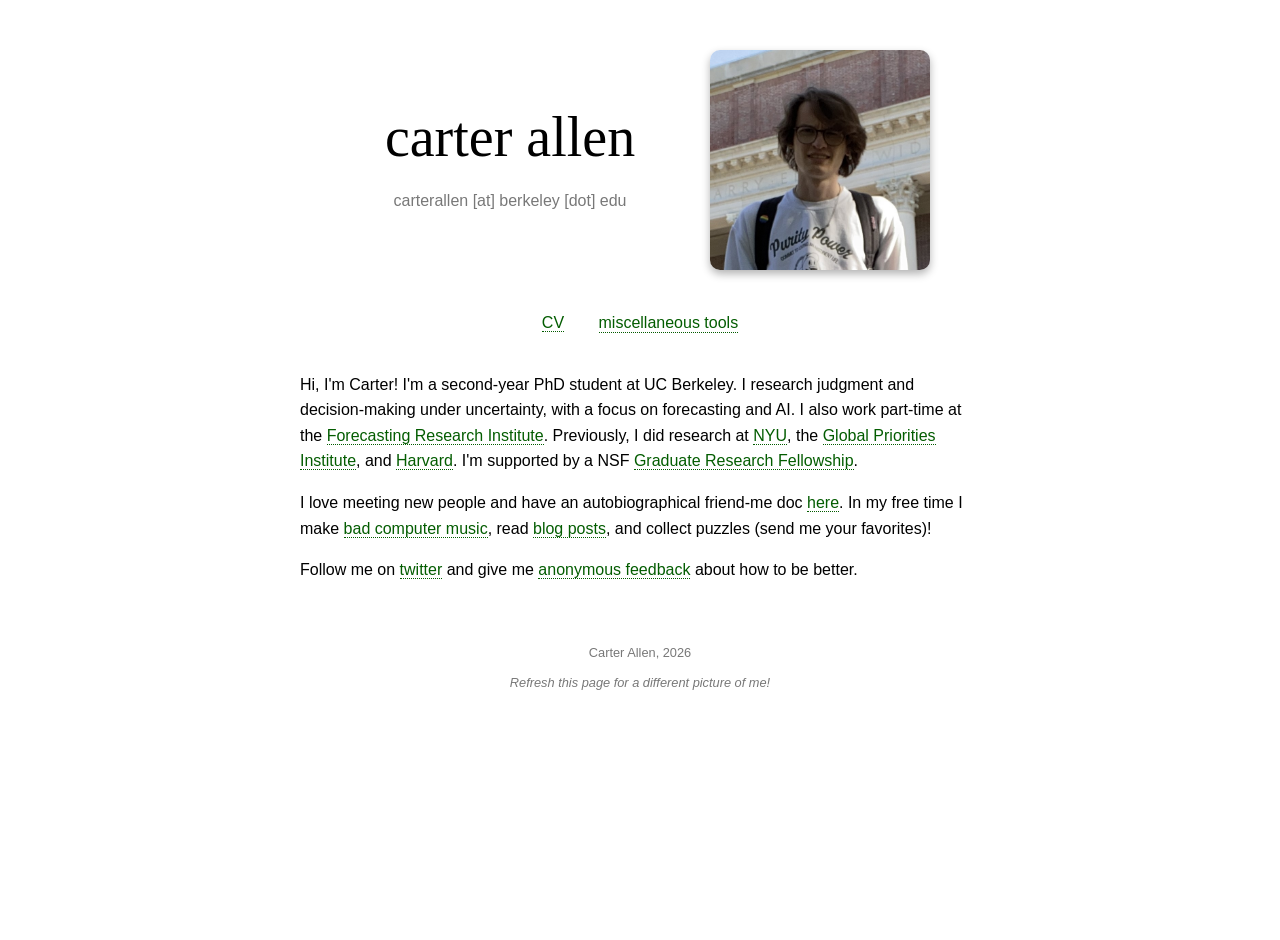
==== index.html @ b0ffc3cb "standardize css guide" ====
<!DOCTYPE html>
<html lang="en">
<head>
    <!-- Google tag (gtag.js) -->
    <script async src="https://www.googletagmanager.com/gtag/js?id=G-XY6XJG6CRG"></script>
    <script>
        window.dataLayer = window.dataLayer || [];
        function gtag(){dataLayer.push(arguments);}
        gtag('js', new Date());
        gtag('config', 'G-XY6XJG6CRG');
    </script>

    <title>carter allen | home</title>
    <meta charset="UTF-8">
    <meta name="viewport" content="width=device-width, initial-scale=1.0">
    <link href="https://cdnjs.cloudflare.com/ajax/libs/font-awesome/6.0.0/css/all.min.css" rel="stylesheet">
    <link href="styles/common.css" rel="stylesheet">

    <script>
        const images = ["its_me.jpg", "its_me2.jpg", "its_me3.JPG", "its_me5.JPG",
                 "its_me9.jpg", "its_me10.PNG", "its_me11.jpg", "its_me12.png"];
        const colors = ["#55a366", "#9440a3", "#035c00", "#3245c0",
                 "#787878", "#78012f", "#eb5802", "#a38940"];

        // Pick a random index NOW (synchronous, before first paint) to avoid flash
        let currentColorIndex = Math.floor(Math.random() * images.length);
        document.documentElement.style.setProperty('--accent-color', colors[currentColorIndex]);
        localStorage.setItem('accentColor', colors[currentColorIndex]);
        // Store selected image so it can start loading as soon as the <img> tag is parsed
        window._selectedImage = images[currentColorIndex];

        function setImageAndColor(){
            applyAccentColor();
            // src is already set by the inline script below the <img> tag
            const caption = document.getElementById("photo-caption");
            caption.style.display = (window._selectedImage === "its_me11.jpg") ? "block" : "none";
        }

        function applyAccentColor() {
            document.documentElement.style.setProperty('--accent-color', colors[currentColorIndex]);
            localStorage.setItem('accentColor', colors[currentColorIndex]);
        }

        function showTools() {
            document.getElementById('home-content').style.display = 'none';
            document.getElementById('tools-content').style.display = 'block';
            document.getElementById('header-title').textContent = 'tools';
            document.getElementById('header-subtitle').textContent = 'a few research utilities';
            document.getElementById('nav-home').style.display = 'none';
            document.getElementById('nav-tools').style.display = 'inline';
            document.title = 'carter allen | tools';
            applyAccentColor();
            // Generate initial EA org name if empty
            if (!document.getElementById('generatedName').textContent) {
                generateOne();
            }
        }

        function showHome() {
            document.getElementById('tools-content').style.display = 'none';
            document.getElementById('home-content').style.display = 'block';
            document.getElementById('header-title').textContent = 'carter allen';
            document.getElementById('header-subtitle').textContent = 'carterallen [at] berkeley [dot] edu';
            document.getElementById('nav-tools').style.display = 'none';
            document.getElementById('nav-home').style.display = 'inline';
            document.title = 'carter allen | home';
            applyAccentColor();
        }
    </script>

    <style>
        body {
            display: flex;
            flex-direction: column;
            align-items: center;
            justify-content: flex-start;
            min-height: 100vh;
            margin: 0;
            padding: 20px;
        }

        #image-container {
            width: 220px;
            height: 220px;
            position: relative;
            text-align: center;
            transition: opacity 0.3s ease;
        }

        img {
            width: 220px;
            height: 220px;
            object-fit: cover;
            border-radius: 10px;
            box-shadow: 0 4px 8px rgba(0, 0, 0, 0.3);
            transition: transform 0.3s ease, opacity 0.35s ease;
            opacity: 0;
        }

        img:hover {
            transform: scale(1.02);
        }

        #header {
            display: flex;
            align-items: center;
            margin-bottom: 40px;
            margin-top: 30px;
            flex-wrap: wrap;
            justify-content: center;
            gap: 40px;
        }

        #header h1 {
            font-family: Georgia, 'Times New Roman', Times, serif;
            font-weight: normal;
            font-size: 3.5rem;
            margin: 0;
            transition: all 0.3s ease;
        }

        #header h2 {
            font-family: 'Open Sans', Arial, sans-serif;
            font-weight: normal;
            font-size: 1rem;
            margin-top: 5px;
            color: var(--secondary-text);
            transition: all 0.3s ease;
        }

        #header-text {
            text-align: center;
            min-width: 320px;
        }

        #photo-caption {
            display: none;
            margin-top: 10px;
            font-size: 0.8rem;
            color: var(--secondary-text);
            font-style: italic;
        }

        nav {
            margin-top: 0;
            margin-bottom: 20px;
            text-align: center;
        }

        nav a,
        nav .nav-toggle {
            margin: 0 15px;
            font-size: 1rem;
        }

        nav .nav-toggle {
            line-height: 1.2;
        }

        #content {
            max-width: 720px;
            width: 100%;
            padding: 0 20px;
            margin: 0 auto;
            text-align: left;
            font-size: 1rem;
            font-weight: 400;
            box-sizing: border-box;
        }

        .refresh-text {
            margin-top: 10px;
            font-style: italic;
        }

        /* Tools styles */
        #tools-content {
            display: none;
            max-width: 800px;
            width: 100%;
            padding: 0 20px;
            margin: 0 auto;
            box-sizing: border-box;
        }

        .tool-card {
            background: #fafafa;
            border-radius: 10px;
            padding: 25px 30px;
            margin: 20px 0;
            box-shadow: 0 2px 8px rgba(0, 0, 0, 0.08);
            transition: box-shadow 0.2s ease;
        }

        .tool-card:hover {
            box-shadow: 0 4px 12px rgba(0, 0, 0, 0.12);
        }

        .tool-card h3 {
            font-family: Georgia, 'Times New Roman', Times, serif;
            font-weight: normal;
            font-size: 1.1rem;
            margin: 0 0 10px 0;
            color: var(--accent-color);
        }

        .tool-card h3 a {
            border-bottom: none;
            color: var(--accent-color);
        }

        .tool-card h3 a:hover {
            border-bottom: 1px solid currentColor;
        }

        .tool-card p {
            margin: 0 0 15px 0;
            color: #444;
        }

        .tool-card .tag {
            display: inline-block;
            background: #e8e8e8;
            padding: 3px 10px;
            border-radius: 12px;
            font-size: 0.75rem;
            color: var(--secondary-text);
            margin-right: 8px;
        }

        .tool-card .external-link {
            font-size: 0.85rem;
        }

        /* EA Org Generator Styles */
        .generator-container {
            margin-top: 15px;
        }

        .generated-name {
            font-size: 1.2rem;
            font-family: Georgia, 'Times New Roman', Times, serif;
            color: var(--accent-color);
            padding: 15px;
            background: #f5f7fa;
            border-radius: 5px;
            text-align: center;
            min-height: 1.5em;
        }

        .generator-btn-inline {
            background: var(--accent-color);
            color: white;
            border: none;
            padding: 4px 12px;
            border-radius: 4px;
            font-family: 'Open Sans', Arial, sans-serif;
            font-size: 0.85rem;
            cursor: pointer;
            transition: all 0.2s ease;
            transform: rotate(4deg);
            display: inline-block;
            margin-left: 5px;
        }

        .generator-btn-inline:hover {
            opacity: 0.85;
            transform: rotate(0deg);
        }

        /* For tablets & small screens */
        @media (max-width: 768px) {
            #header {
                flex-direction: column;
                align-items: center;
                margin-top: 20px;
                gap: 20px;
            }

            #header h1 {
                font-size: 2.8rem;
            }

            .tool-card {
                padding: 20px;
            }
        }

        /* For very small screens, like smartphones */
        @media (max-width: 480px) {
            #content, #tools-content {
                padding: 0 10px;
            }

            #header h1 {
                font-size: 2.2rem;
            }

            body {
                padding: 15px;
            }

            nav a,
            nav .nav-toggle {
                margin: 0 10px;
                font-size: 1rem;
            }
        }
    </style>
</head>
<body onload="setImageAndColor()">
    <div id="header">
        <div id="header-text">
            <h1 id="header-title">carter allen</h1>
            <h2 id="header-subtitle">carterallen [at] berkeley [dot] edu</h2>
        </div>
        <div id="image-container">
            <img id="me" src="" width="220" height="220" alt="Carter Allen">
            <script>
                var _img = document.getElementById('me');
                _img.src = window._selectedImage;
                _img.onload = function() { _img.style.opacity = '1'; };
            </script>
            <div id="photo-caption">Photo credit: <a href="https://lorenfryxell.com/" target="_blank" rel="noopener noreferrer">Loren Fryxell</a></div>
        </div>
    </div>

    <nav>
        <span id="nav-home">
            <a href="Allen_CV_April_2026.pdf" target="_blank" rel="noopener noreferrer">CV</a>
            <button type="button" class="link-button nav-toggle" onclick="showTools()">miscellaneous tools</button>
        </span>
        <span id="nav-tools" style="display: none;">
            <button type="button" class="link-button nav-toggle" onclick="showHome()">&larr; back to home</button>
        </span>
    </nav>

    <!-- Home Content -->
    <div id="home-content">
        <div id="content">
            <p>
                Hi, I'm Carter! I'm a second-year PhD student at UC Berkeley.
                I research judgment and decision-making under uncertainty, with a focus on forecasting and AI.
                I also work part-time at the <a href="https://forecastingresearch.org/" target="_blank" rel="noopener noreferrer">Forecasting Research Institute</a>.
                Previously, I did research at <a href="https://eapsychology.org/" target="_blank" rel="noopener noreferrer">NYU</a>, the
                <a href="https://globalprioritiesinstitute.org/" target="_blank" rel="noopener noreferrer">Global Priorities Institute</a>, and
                <a href="https://cushmanlab.fas.harvard.edu/" target="_blank" rel="noopener noreferrer">Harvard</a>.
                I'm supported by a NSF <a href="https://www.nsfgrfp.org/" target="_blank" rel="noopener noreferrer">Graduate Research Fellowship</a>.
            </p>

            <p>
                I love meeting new people
                <!-- - reach out to me for a friend-me doc I made! -->
                and have an autobiographical friend-me doc <a href="https://docs.google.com/document/d/1iS9VJXY_bObddxye1es7dpq8vq_EVkV9eJ1yP6n0m5w/edit?usp=sharing" target="_blank" rel="noopener noreferrer">here</a>.
                In my free time I make
                <a href="https://open.spotify.com/album/0rvNg0DnaLFg3Tv0dTbkPw?si=W_kEUxaGRJ-GuLasgujSlA" target="_blank" rel="noopener noreferrer">bad computer music</a>,
                read <a href="https://atcarterallen.substack.com/" target="_blank" rel="noopener noreferrer">blog posts</a>, and collect puzzles (send me your favorites)!
            </p>

            <p>
                Follow me on <a href="https://x.com/atcarterallen" target="_blank" rel="noopener noreferrer">twitter</a> and give me <a href="https://www.admonymous.co/atcarterallen" target="_blank" rel="noopener noreferrer">anonymous feedback</a> about how to be better.
            </p>

            <div class="footer">
                Carter Allen, 2026
                <div class="refresh-text">Refresh this page for a different picture of me!</div>
            </div>
        </div>
    </div>

    <!-- Tools Content -->
    <div id="tools-content">
        <!-- Survey LLM -->
        <div class="tool-card">
            <h3><a href="survey-llm/index.html">Survey LLMs</a></h3>
            <p>
                Generate a dataset of responses from LLMs (OpenAI, Anthropic, Gemini) in response to one or more questions.
            </p>
            <span class="tag">LLM</span>
            <span class="tag">Survey</span>
            <span class="tag">Data Collection</span>
        </div>

        <!-- Forecasting Questions Calculator -->
        <div class="tool-card">
            <h3><a href="calculator.html">How many forecasting questions should I put in my study?</a></h3>
            <p>
                Given a fixed budget, determine the optimal number of forecasting questions to 
                include in a study to maximize power to detect differences between groups.
            </p>
            <span class="tag">Study Design</span>
            <span class="tag">Power Analysis</span>
        </div>

        <!-- ID Mediation Code -->
        <div class="tool-card">
            <h3><a href="https://github.com/cxart/id_mediation/blob/main/id_mediation.R" target="_blank" rel="noopener noreferrer">Mixed-Design Mediation Code</a></h3>
            <p>
                R code for mediation analysis that block-bootstraps/resamples by participant rather than
                by row. Useful for mixed designs where observations are nested within participants.
            </p>
            <span class="tag">R</span>
            <span class="tag">Mediation</span>
            <span class="tag">Data Analysis</span>
            <br><br>
            <a href="https://github.com/cxart/id_mediation/blob/main/id_mediation.R" target="_blank" rel="noopener noreferrer" class="external-link">
                <i class="fab fa-github"></i> View on GitHub
            </a>
        </div>

        <!-- EA Org Name Generator -->
        <div class="tool-card">
            <h3>Plausible EA Org Generator</h3>
            <p>
                Randomly generate the name of a hypothetical effective altruism organization. <button class="generator-btn-inline" onclick="generateOne()">Generate!</button>
            </p>
            <span class="tag">Effective Altruism</span>

            <div class="generator-container">
                <div class="generated-name" id="generatedName"></div>
            </div>
        </div>

        <div class="footer">
            Carter Allen, 2026
        </div>
    </div>

    <script>
        // EA Org Name Generator
        const prefixes = ["Institute for", "Institute of", "Center for", "Centre for"];
        const adjectives = ["Global", "Future", "Humanitarian", "World", "Secure", "Open", "Effective", "the Future of"];
        const nouns = ["Progress", "Impact", "Studies", "Change", "Development", "Research", "Intelligence", "Philanthropy"];
        const topics = ["Forecasting", "Advancement", "Humanity", "Altruism", "Development", "Progress", "Safety", "Intelligence"];
        const suffixes = ["Institute", "Institute", "Organization", "Center", "Centre", "Foundation", "Research Center", "Research Foundation", "Labs"];

        function sample(arr) {
            return arr[Math.floor(Math.random() * arr.length)];
        }

        function generateAbbreviation(name) {
            return name.match(/[A-Z]/g).join('');
        }

        function generateName() {
            const usePrefix = Math.random() > 0.5;
            let name;

            if (usePrefix) {
                const prefix = sample(prefixes);
                const topicOrNoun = sample(adjectives) + " " + sample(topics);
                name = prefix + " " + topicOrNoun;
            } else {
                const mainName = sample(adjectives) + " " + sample(nouns);
                const suffix = sample(suffixes);
                name = mainName + " " + suffix;
            }

            const abbreviation = generateAbbreviation(name);
            return name + " (" + abbreviation + ")";
        }

        function generateOne() {
            const name = generateName();
            document.getElementById('generatedName').textContent = name;
        }
    </script>
</body>
</html>
---- styles/common.css ----
:root {
    --bg-color: #ffffff;
    --text-color: #000000;
    --secondary-text: #787878;
    --accent-color: #3245c0;
    --border-color: #e0e0e0;
}

body {
    background-color: var(--bg-color);
    color: var(--text-color);
    font-family: 'Open Sans', Arial, sans-serif;
    line-height: 1.6;
}

a {
    color: var(--accent-color);
    text-decoration: none;
    border-bottom: 1px dotted currentColor;
    transition: all 0.2s ease;
    font-weight: 400;
}

a:hover {
    border-bottom: 1px solid currentColor;
    opacity: 0.9;
}

.link-button {
    background: none;
    border: none;
    padding: 0;
    margin: 0;
    color: var(--accent-color);
    font: inherit;
    border-bottom: 1px dotted currentColor;
    cursor: pointer;
}

.link-button:hover {
    border-bottom: 1px solid currentColor;
    opacity: 0.9;
}

.link-button:focus-visible {
    outline: 2px solid var(--accent-color);
    outline-offset: 2px;
}

.footer {
    color: var(--secondary-text);
    font-size: 0.8rem;
    text-align: center;
    margin-top: 40px;
    padding: 20px 0;
}
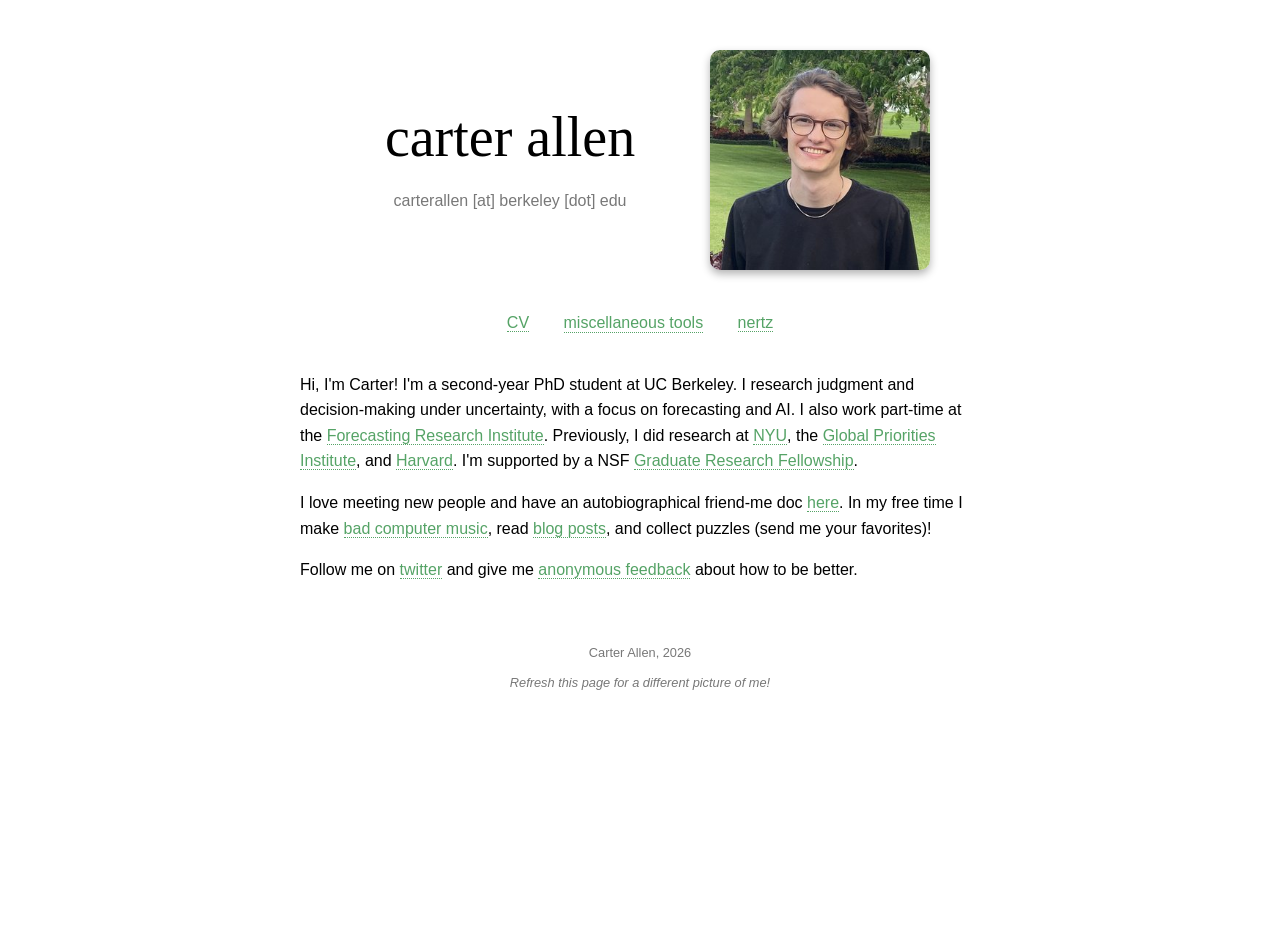
==== commit c01dc3c0: "add nertz" ====
--- a/index.html
+++ b/index.html
@@ -329,6 +329,7 @@
         <span id="nav-home">
             <a href="Allen_CV_April_2026.pdf" target="_blank" rel="noopener noreferrer">CV</a>
             <button type="button" class="link-button nav-toggle" onclick="showTools()">miscellaneous tools</button>
+            <a href="nertz/index.html">nertz</a>
         </span>
         <span id="nav-tools" style="display: none;">
             <button type="button" class="link-button nav-toggle" onclick="showHome()">&larr; back to home</button>
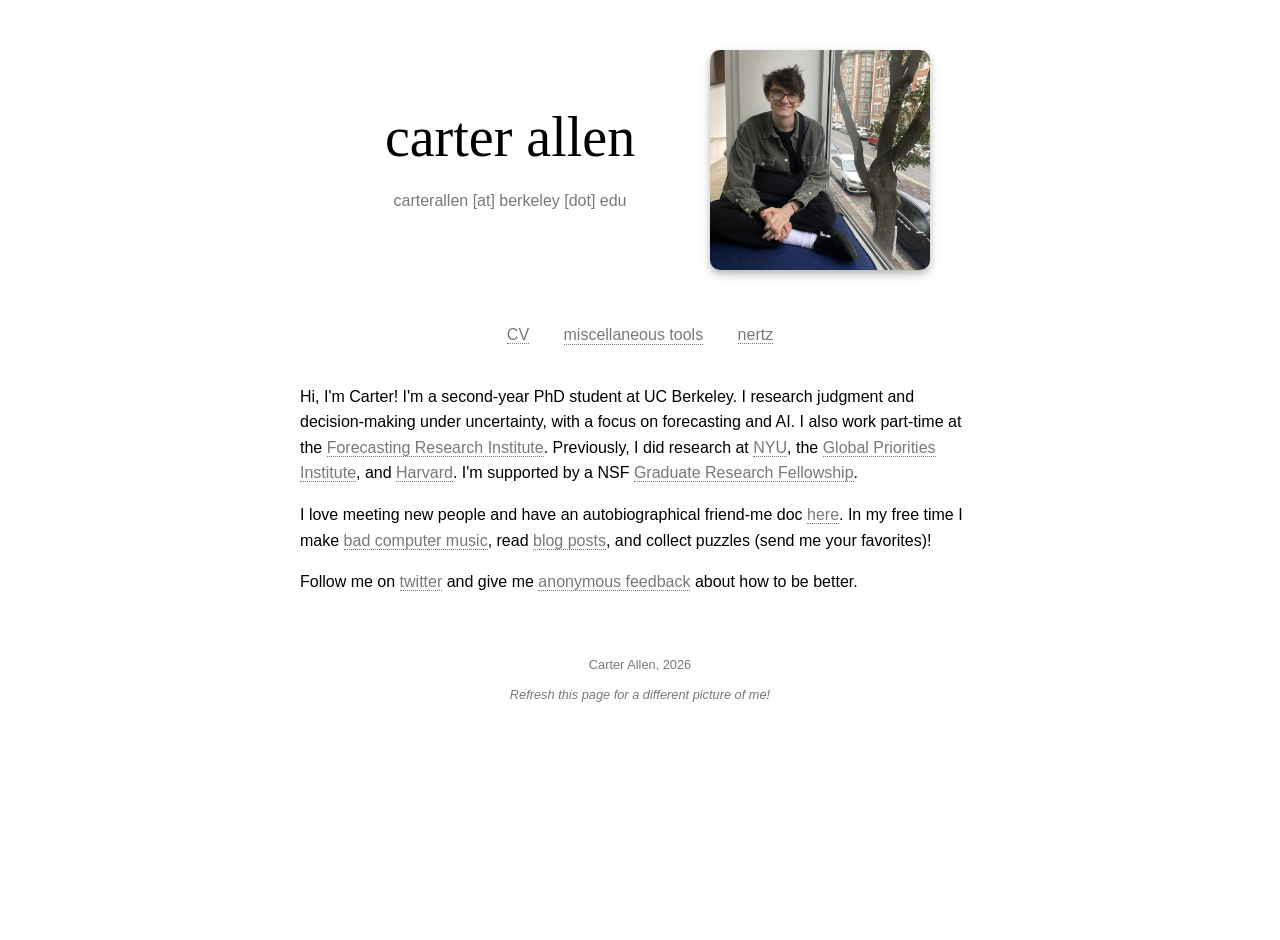
==== commit 74a3b08e: "preserve rotation select" ====
--- a/index.html
+++ b/index.html
@@ -142,7 +142,7 @@
         }
 
         nav {
-            margin-top: 0;
+            margin-top: 12px;
             margin-bottom: 20px;
             text-align: center;
         }
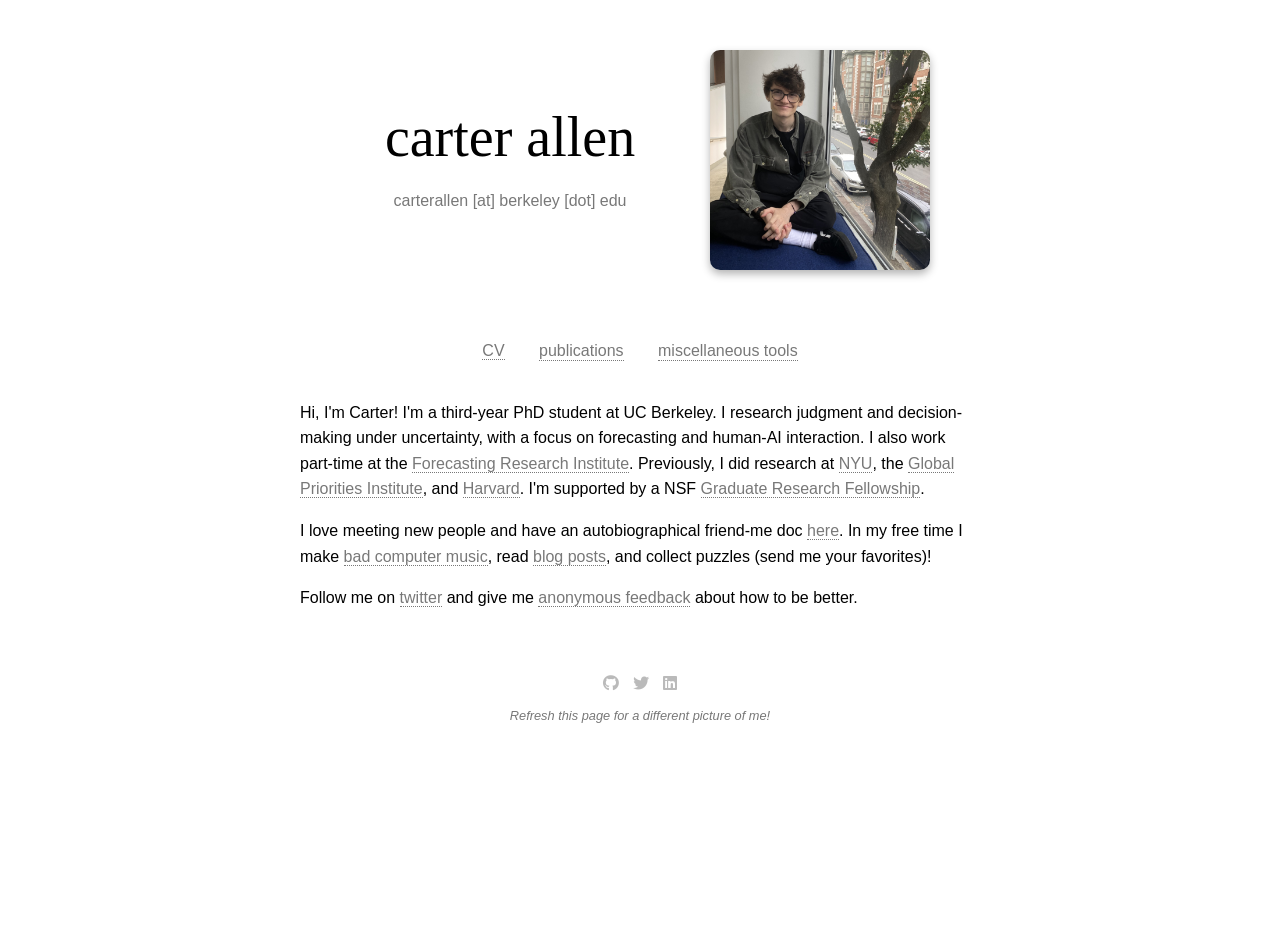
==== commit 45ab0280: "Add publications page Co-Authored-By: Claude Opus 5.5 <noreply@anthropic.com> Claude-Session: https:" ====
--- a/index.html
+++ b/index.html
@@ -41,30 +41,34 @@
             localStorage.setItem('accentColor', colors[currentColorIndex]);
         }
 
+        const views = {
+            home:  { id: 'home-content',  title: 'carter allen', subtitle: 'carterallen [at] berkeley [dot] edu', page: 'home' },
+            pubs:  { id: 'pubs-content',  title: 'publications', subtitle: 'papers and working papers',          page: 'publications' },
+            tools: { id: 'tools-content', title: 'tools',        subtitle: 'a few research utilities',            page: 'tools' }
+        };
+
+        function showView(name) {
+            for (const key in views) {
+                document.getElementById(views[key].id).style.display = (key === name) ? 'block' : 'none';
+            }
+            const view = views[name];
+            document.getElementById('header-title').textContent = view.title;
+            document.getElementById('header-subtitle').textContent = view.subtitle;
+            document.getElementById('nav-home').style.display = (name === 'home') ? 'inline' : 'none';
+            document.getElementById('nav-back').style.display = (name === 'home') ? 'none' : 'inline';
+            document.title = 'carter allen | ' + view.page;
+            applyAccentColor();
+        }
+
+        function showHome() { showView('home'); }
+        function showPubs() { showView('pubs'); }
+
         function showTools() {
-            document.getElementById('home-content').style.display = 'none';
-            document.getElementById('tools-content').style.display = 'block';
-            document.getElementById('header-title').textContent = 'tools';
-            document.getElementById('header-subtitle').textContent = 'a few research utilities';
-            document.getElementById('nav-home').style.display = 'none';
-            document.getElementById('nav-tools').style.display = 'inline';
-            document.title = 'carter allen | tools';
-            applyAccentColor();
+            showView('tools');
             // Generate initial EA org name if empty
             if (!document.getElementById('generatedName').textContent) {
                 generateOne();
             }
-        }
-
-        function showHome() {
-            document.getElementById('tools-content').style.display = 'none';
-            document.getElementById('home-content').style.display = 'block';
-            document.getElementById('header-title').textContent = 'carter allen';
-            document.getElementById('header-subtitle').textContent = 'carterallen [at] berkeley [dot] edu';
-            document.getElementById('nav-tools').style.display = 'none';
-            document.getElementById('nav-home').style.display = 'inline';
-            document.title = 'carter allen | home';
-            applyAccentColor();
         }
     </script>
 
@@ -142,7 +146,7 @@
         }
 
         nav {
-            margin-top: 12px;
+            margin-top: 28px;
             margin-bottom: 20px;
             text-align: center;
         }
@@ -157,7 +161,7 @@
             line-height: 1.2;
         }
 
-        #content {
+        #content, #pubs-inner {
             max-width: 720px;
             width: 100%;
             padding: 0 20px;
@@ -166,6 +170,67 @@
             font-size: 1rem;
             font-weight: 400;
             box-sizing: border-box;
+        }
+
+        .profile-links {
+            display: flex;
+            justify-content: center;
+            align-items: center;
+            gap: 14px;
+        }
+
+        .profile-links a {
+            border-bottom: none;
+            font-size: 1rem;
+            opacity: 0.5;
+        }
+
+        .profile-links a:hover {
+            border-bottom: none;
+            opacity: 0.9;
+        }
+
+        .section-heading {
+            font-family: Georgia, 'Times New Roman', Times, serif;
+            font-weight: normal;
+            font-size: 1.3rem;
+            margin: 40px 0 5px 0;
+            color: var(--accent-color);
+        }
+
+        #pubs-inner {
+            max-width: 760px;
+        }
+
+        .pubs-intro {
+            color: var(--secondary-text);
+            font-size: 0.95rem;
+            margin: 10px 0 0 0;
+        }
+
+        .pubs {
+            list-style: none;
+            padding: 0;
+            margin: 0;
+        }
+
+        .pubs li {
+            margin: 14px 0;
+        }
+
+        .pub-meta {
+            display: block;
+            color: var(--secondary-text);
+            font-size: 0.9rem;
+        }
+
+        .pub-meta .me {
+            color: var(--text-color);
+            font-weight: 600;
+        }
+
+        .pub-status {
+            font-style: italic;
         }
 
         .refresh-text {
@@ -288,7 +353,7 @@
 
         /* For very small screens, like smartphones */
         @media (max-width: 480px) {
-            #content, #tools-content {
+            #content, #pubs-inner, #tools-content {
                 padding: 0 10px;
             }
 
@@ -327,11 +392,11 @@
 
     <nav>
         <span id="nav-home">
-            <a href="Allen_CV_April_2026.pdf" target="_blank" rel="noopener noreferrer">CV</a>
+            <a href="Allen_CV_July_2026.pdf" target="_blank" rel="noopener noreferrer">CV</a>
+            <button type="button" class="link-button nav-toggle" onclick="showPubs()">publications</button>
             <button type="button" class="link-button nav-toggle" onclick="showTools()">miscellaneous tools</button>
-            <a href="nertz/index.html">nertz</a>
         </span>
-        <span id="nav-tools" style="display: none;">
+        <span id="nav-back" style="display: none;">
             <button type="button" class="link-button nav-toggle" onclick="showHome()">&larr; back to home</button>
         </span>
     </nav>
@@ -340,8 +405,8 @@
     <div id="home-content">
         <div id="content">
             <p>
-                Hi, I'm Carter! I'm a second-year PhD student at UC Berkeley.
-                I research judgment and decision-making under uncertainty, with a focus on forecasting and AI.
+                Hi, I'm Carter! I'm a third-year PhD student at UC Berkeley.
+                I research judgment and decision-making under uncertainty, with a focus on forecasting and human-AI interaction.
                 I also work part-time at the <a href="https://forecastingresearch.org/" target="_blank" rel="noopener noreferrer">Forecasting Research Institute</a>.
                 Previously, I did research at <a href="https://eapsychology.org/" target="_blank" rel="noopener noreferrer">NYU</a>, the
                 <a href="https://globalprioritiesinstitute.org/" target="_blank" rel="noopener noreferrer">Global Priorities Institute</a>, and
@@ -363,8 +428,96 @@
             </p>
 
             <div class="footer">
-                Carter Allen, 2026
+                <div class="profile-links">
+                    <a href="https://github.com/cxart" target="_blank" rel="noopener noreferrer" aria-label="GitHub" title="GitHub"><i class="fab fa-github"></i></a>
+                    <a href="https://x.com/atcarterallen" target="_blank" rel="noopener noreferrer" aria-label="Twitter" title="Twitter"><i class="fab fa-twitter"></i></a>
+                    <a href="https://www.linkedin.com/in/atcarterallen" target="_blank" rel="noopener noreferrer" aria-label="LinkedIn" title="LinkedIn"><i class="fab fa-linkedin"></i></a>
+                </div>
                 <div class="refresh-text">Refresh this page for a different picture of me!</div>
+            </div>
+        </div>
+    </div>
+
+    <!-- Publications Content -->
+    <div id="pubs-content" style="display: none;">
+        <div id="pubs-inner">
+            <p class="pubs-intro">
+                My research has focused on human judgment and decision-making, especially related to (a) probability estimation and (b) moral concern.
+                For anything without a link, feel free to email me for a draft.
+            </p>
+                <h3 class="section-heading">Judgment and decision-making</h3>
+                <ol class="pubs">
+                    <li>
+                        <span class="pub-title">Does dialectical bootstrapping improve the wisdom of the inner crowd?</span>
+                        <span class="pub-meta"><span class="me">Allen, C.</span>, Gaertig, C., &amp; Simmons, J. <span class="pub-status">Working paper.</span></span>
+                    </li>
+                    <li>
+                        <a href="https://doi.org/10.1037/xge0001924" target="_blank" rel="noopener noreferrer" class="pub-title">Does one person make a difference? Many&ndash;one effects in judgments of prosocial action</a>
+                        <span class="pub-meta">Lewis, J., Srna, S., Salu, J., <span class="me">Allen, C.</span> &hellip; Caviola, L. <span class="pub-status"><i>Journal of Experimental Psychology: General</i>, 2026.</span></span>
+                    </li>
+                    <li>
+                        <a href="https://osf.io/preprints/psyarxiv/t8eb2" target="_blank" rel="noopener noreferrer" class="pub-title">It only takes one: The psychology of unilateral decisions</a>
+                        <span class="pub-meta">Lewis, J., <span class="me">Allen, C.</span>, Winter, C., &amp; Caviola, L. <span class="pub-status">Working paper.</span></span>
+                    </li>
+                </ol>
+
+                <h3 class="section-heading">Moral status of AI</h3>
+                <ol class="pubs">                    <li>
+                        <a href="https://osf.io/preprints/psyarxiv/38a6j" target="_blank" rel="noopener noreferrer" class="pub-title">Moral concern for AI</a>
+                        <span class="pub-meta"><span class="me">Allen, C.</span> &amp; Caviola, L. <span class="pub-status">Working paper.</span></span>
+                    </li>
+                    <li>
+                        <a href="https://arxiv.org/abs/2506.11945" target="_blank" rel="noopener noreferrer" class="pub-title">Subjective experience in AI systems: What do AI researchers and the public believe?</a>
+                        <span class="pub-meta">Dreksler, N., Caviola, L., <span class="me">Allen, C.</span>, Lewis, J., &hellip; Chalmers, D. <span class="pub-status">Working paper.</span></span>
+                    </li>
+                    <li>
+                        <span class="pub-title">Inter-AI morality: How AI systems treat one another</span>
+                        <span class="pub-meta">Caviola, L., Kaiser, C., <span class="me">Allen, C.</span>, &amp; Sebo, J. <span class="pub-status">Working paper.</span></span>
+                    </li>
+                </ol>
+
+                <h3 class="section-heading">Moral concern and prosociality</h3>
+                <ol class="pubs">
+                    <li>
+                        <a href="https://doi.org/10.1177/01461672251373108" target="_blank" rel="noopener noreferrer" class="pub-title">Becoming speciesist: How children and adults differ in valuing animals by species and cognitive capacity</a>
+                        <span class="pub-meta">Caviola, L., Wilks, M., Su&aacute;rez-Yera, C., <span class="me">Allen, C.</span> &hellip; Bloom, P. <span class="pub-status"><i>Personality and Social Psychology Bulletin</i>, 2025.</span></span>
+                    </li>
+                    <li>
+                        <a href="https://osf.io/preprints/psyarxiv/6cyn4_v2" target="_blank" rel="noopener noreferrer" class="pub-title">Increasing the effectiveness of charitable giving using human-AI dialogues</a>
+                        <span class="pub-meta">White, J.P., <span class="me">Allen, C.</span>, Caviola, L., Costello, T., &amp; Rand, D. <span class="pub-status">Working paper.</span></span>
+                    </li>
+                    <li>
+                        <span class="pub-title">Saving people or pets? Speciesism and family partiality across development</span>
+                        <span class="pub-meta">Wilks, M., Caviola, L., Rottman, J., <span class="me">Allen, C.</span> &hellip; Bloom, P. <span class="pub-status">Working paper.</span></span>
+                    </li>
+                    <li>
+                        <span class="pub-title">Using human-AI dialogues for moral persuasion</span>
+                        <span class="pub-meta">White, J.P., <span class="me">Allen, C.</span>, Caviola, L., &amp; Rand, D. <span class="pub-status">Working paper.</span></span>
+                    </li>
+                </ol>
+
+                <h3 class="section-heading">Other writing</h3>
+                <ul class="pubs">
+                    <li>
+                        <a href="https://globalprioritiesinstitute.org/wp-content/uploads/GPI-Psychology-and-Behavioral-Science-Research-Agenda-Version-1-November-2024.pdf" target="_blank" rel="noopener noreferrer" class="pub-title">The Global Priorities Institute psychology and behavioral science research agenda</a>
+                        <span class="pub-meta">Caviola, L., Lewis, J., Wilks, M., Novick Hoskin, A., Schubert, S., <span class="me">Allen, C.</span>, &amp; Salu, J. <span class="pub-status">2024.</span></span>
+                    </li>
+                    <li>
+                        <a href="https://forum.effectivealtruism.org/posts/cuSYBsgXTji7yN3cg/increasing-concern-for-digital-beings-through-llm-persuasion" target="_blank" rel="noopener noreferrer" class="pub-title">Increasing concern for digital beings through LLM persuasion</a>
+                        <span class="pub-meta"><span class="me">Allen, C.</span> &amp; Caviola, L. <span class="pub-status">2024.</span></span>
+                    </li>
+                    <li>
+                        <a href="https://forum.effectivealtruism.org/posts/hLdYZvQxJPSPF9hui/a-research-agenda-for-psychology-and-ai" target="_blank" rel="noopener noreferrer" class="pub-title">A research agenda for psychology and AI</a>
+                        <span class="pub-meta"><span class="me">Allen, C.</span> <span class="pub-status">2024.</span></span>
+                    </li>
+                </ul>
+
+            <div class="footer">
+                <div class="profile-links">
+                    <a href="https://github.com/cxart" target="_blank" rel="noopener noreferrer" aria-label="GitHub" title="GitHub"><i class="fab fa-github"></i></a>
+                    <a href="https://x.com/atcarterallen" target="_blank" rel="noopener noreferrer" aria-label="Twitter" title="Twitter"><i class="fab fa-twitter"></i></a>
+                    <a href="https://www.linkedin.com/in/atcarterallen" target="_blank" rel="noopener noreferrer" aria-label="LinkedIn" title="LinkedIn"><i class="fab fa-linkedin"></i></a>
+                </div>
             </div>
         </div>
     </div>
@@ -423,7 +576,11 @@
         </div>
 
         <div class="footer">
-            Carter Allen, 2026
+            <div class="profile-links">
+                <a href="https://github.com/cxart" target="_blank" rel="noopener noreferrer" aria-label="GitHub" title="GitHub"><i class="fab fa-github"></i></a>
+                <a href="https://x.com/atcarterallen" target="_blank" rel="noopener noreferrer" aria-label="Twitter" title="Twitter"><i class="fab fa-twitter"></i></a>
+                <a href="https://www.linkedin.com/in/atcarterallen" target="_blank" rel="noopener noreferrer" aria-label="LinkedIn" title="LinkedIn"><i class="fab fa-linkedin"></i></a>
+            </div>
         </div>
     </div>
 
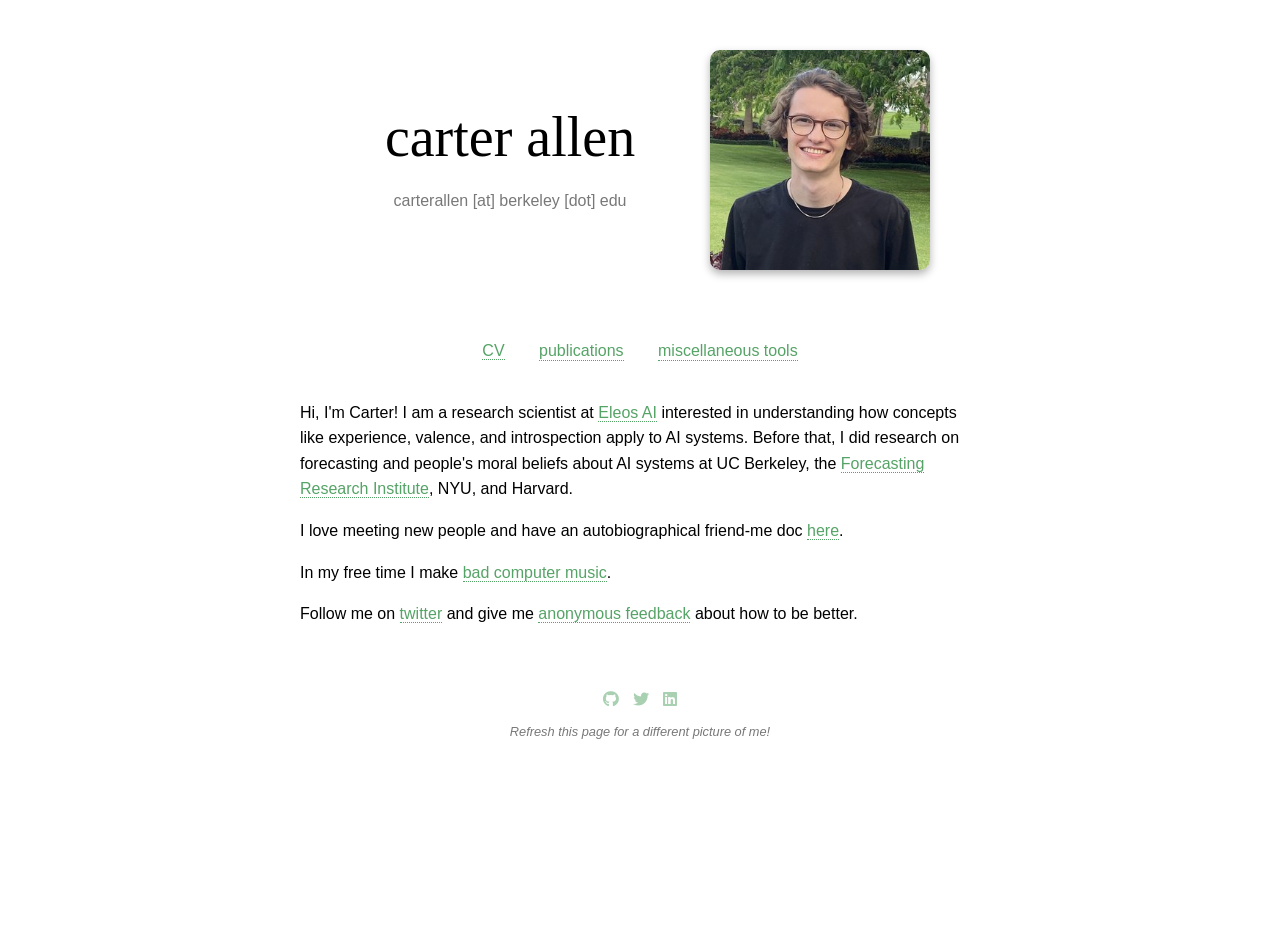
==== commit 6f7abe59: "Update bio for Eleos AI role Co-Authored-By: Claude Opus 5.5 <noreply@anthropic.com>" ====
--- a/index.html
+++ b/index.html
@@ -405,22 +405,21 @@
     <div id="home-content">
         <div id="content">
             <p>
-                Hi, I'm Carter! I'm a third-year PhD student at UC Berkeley.
-                I research judgment and decision-making under uncertainty, with a focus on forecasting and human-AI interaction.
-                I also work part-time at the <a href="https://forecastingresearch.org/" target="_blank" rel="noopener noreferrer">Forecasting Research Institute</a>.
-                Previously, I did research at <a href="https://eapsychology.org/" target="_blank" rel="noopener noreferrer">NYU</a>, the
-                <a href="https://globalprioritiesinstitute.org/" target="_blank" rel="noopener noreferrer">Global Priorities Institute</a>, and
-                <a href="https://cushmanlab.fas.harvard.edu/" target="_blank" rel="noopener noreferrer">Harvard</a>.
-                I'm supported by a NSF <a href="https://www.nsfgrfp.org/" target="_blank" rel="noopener noreferrer">Graduate Research Fellowship</a>.
+                Hi, I'm Carter! I am a research scientist at <a href="https://eleosai.org/" target="_blank" rel="noopener noreferrer">Eleos AI</a>
+                interested in understanding how concepts like experience, valence, and introspection apply to AI systems.
+                Before that, I did research on forecasting and people's moral beliefs about AI systems at UC Berkeley,
+                the <a href="https://forecastingresearch.org/" target="_blank" rel="noopener noreferrer">Forecasting Research Institute</a>, NYU, and Harvard.
             </p>
 
             <p>
                 I love meeting new people
                 <!-- - reach out to me for a friend-me doc I made! -->
                 and have an autobiographical friend-me doc <a href="https://docs.google.com/document/d/1iS9VJXY_bObddxye1es7dpq8vq_EVkV9eJ1yP6n0m5w/edit?usp=sharing" target="_blank" rel="noopener noreferrer">here</a>.
+            </p>
+
+            <p>
                 In my free time I make
-                <a href="https://open.spotify.com/album/0rvNg0DnaLFg3Tv0dTbkPw?si=W_kEUxaGRJ-GuLasgujSlA" target="_blank" rel="noopener noreferrer">bad computer music</a>,
-                read <a href="https://atcarterallen.substack.com/" target="_blank" rel="noopener noreferrer">blog posts</a>, and collect puzzles (send me your favorites)!
+                <a href="https://open.spotify.com/album/0rvNg0DnaLFg3Tv0dTbkPw?si=W_kEUxaGRJ-GuLasgujSlA" target="_blank" rel="noopener noreferrer">bad computer music</a>.
             </p>
 
             <p>
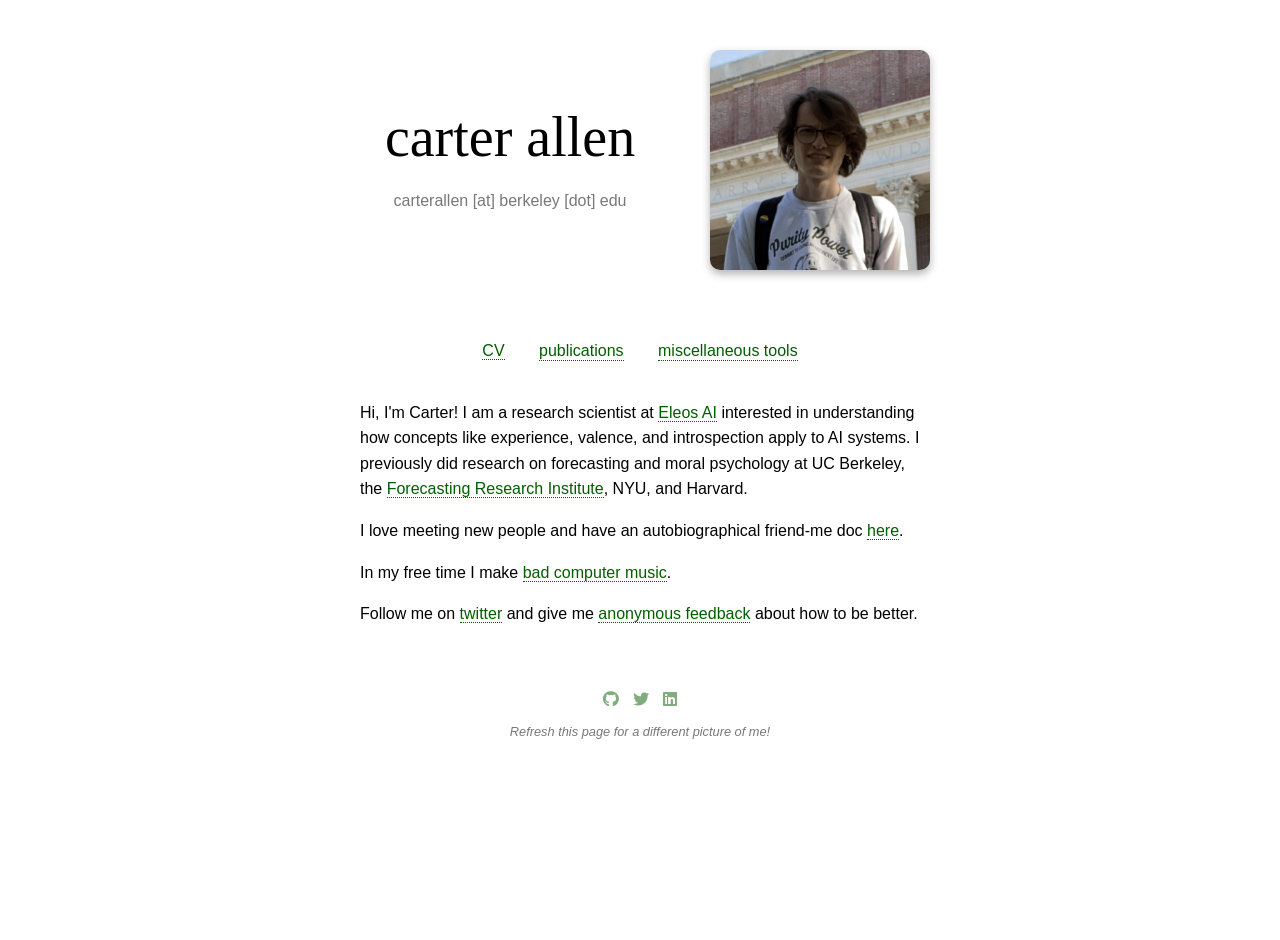
==== commit a2d26389: "Narrow home text column and refine bio wording Co-Authored-By: Claude Opus 5.5 <noreply@anthropic.co" ====
--- a/index.html
+++ b/index.html
@@ -196,6 +196,10 @@
             font-size: 1.3rem;
             margin: 40px 0 5px 0;
             color: var(--accent-color);
+        }
+
+        #content {
+            max-width: 600px;
         }
 
         #pubs-inner {
@@ -407,7 +411,7 @@
             <p>
                 Hi, I'm Carter! I am a research scientist at <a href="https://eleosai.org/" target="_blank" rel="noopener noreferrer">Eleos AI</a>
                 interested in understanding how concepts like experience, valence, and introspection apply to AI systems.
-                Before that, I did research on forecasting and people's moral beliefs about AI systems at UC Berkeley,
+                I previously did research on forecasting and moral psychology at UC Berkeley,
                 the <a href="https://forecastingresearch.org/" target="_blank" rel="noopener noreferrer">Forecasting Research Institute</a>, NYU, and Harvard.
             </p>
 
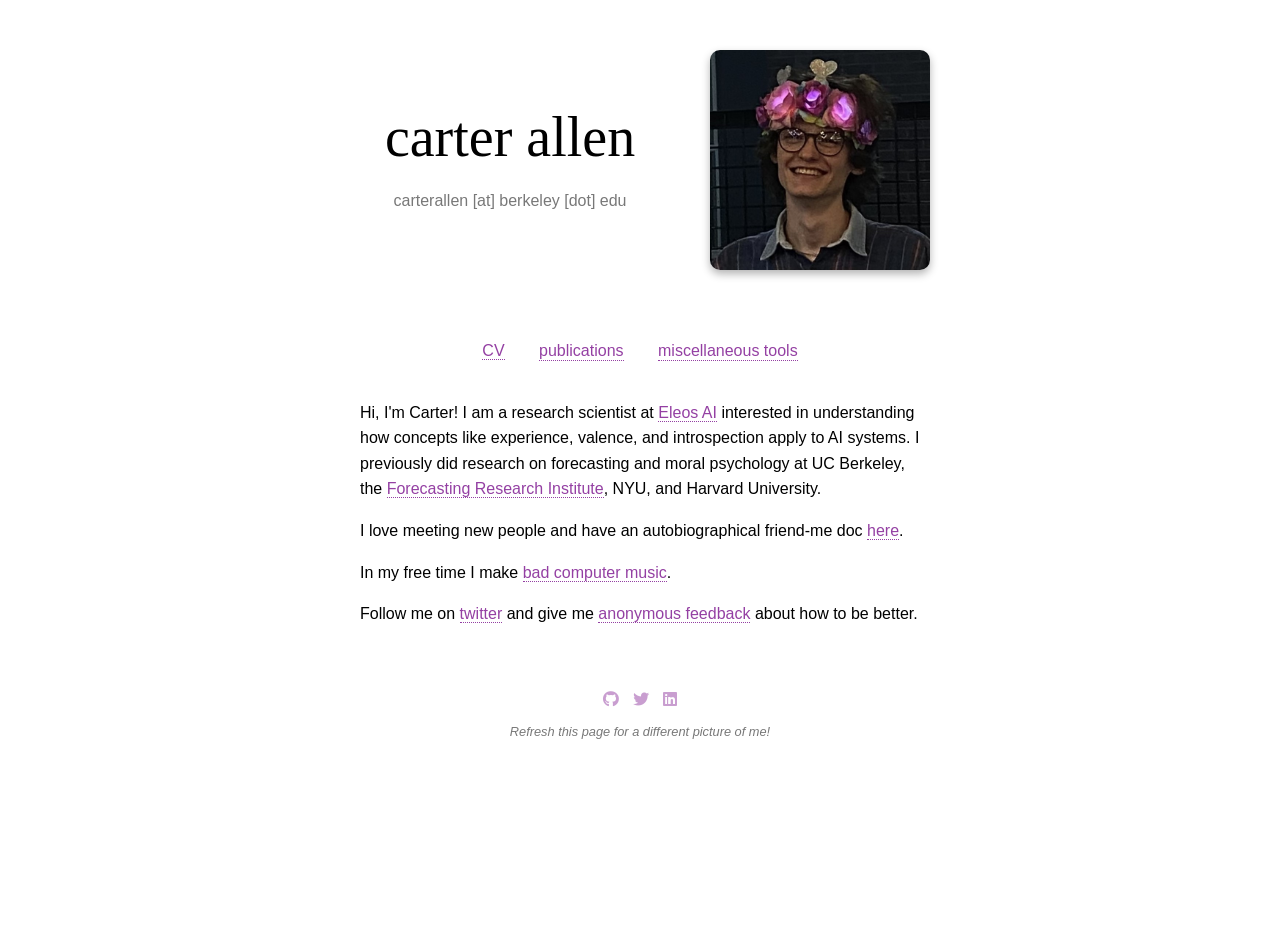
==== commit 77ec7900: "Update CV and bio wording Co-Authored-By: Claude Opus 5.5 <noreply@anthropic.com>" ====
--- a/index.html
+++ b/index.html
@@ -396,7 +396,7 @@
 
     <nav>
         <span id="nav-home">
-            <a href="Allen_CV_July_2026.pdf" target="_blank" rel="noopener noreferrer">CV</a>
+            <a href="Allen_CV_Sept_2026.pdf" target="_blank" rel="noopener noreferrer">CV</a>
             <button type="button" class="link-button nav-toggle" onclick="showPubs()">publications</button>
             <button type="button" class="link-button nav-toggle" onclick="showTools()">miscellaneous tools</button>
         </span>
@@ -412,7 +412,7 @@
                 Hi, I'm Carter! I am a research scientist at <a href="https://eleosai.org/" target="_blank" rel="noopener noreferrer">Eleos AI</a>
                 interested in understanding how concepts like experience, valence, and introspection apply to AI systems.
                 I previously did research on forecasting and moral psychology at UC Berkeley,
-                the <a href="https://forecastingresearch.org/" target="_blank" rel="noopener noreferrer">Forecasting Research Institute</a>, NYU, and Harvard.
+                the <a href="https://forecastingresearch.org/" target="_blank" rel="noopener noreferrer">Forecasting Research Institute</a>, NYU, and Harvard University.
             </p>
 
             <p>
